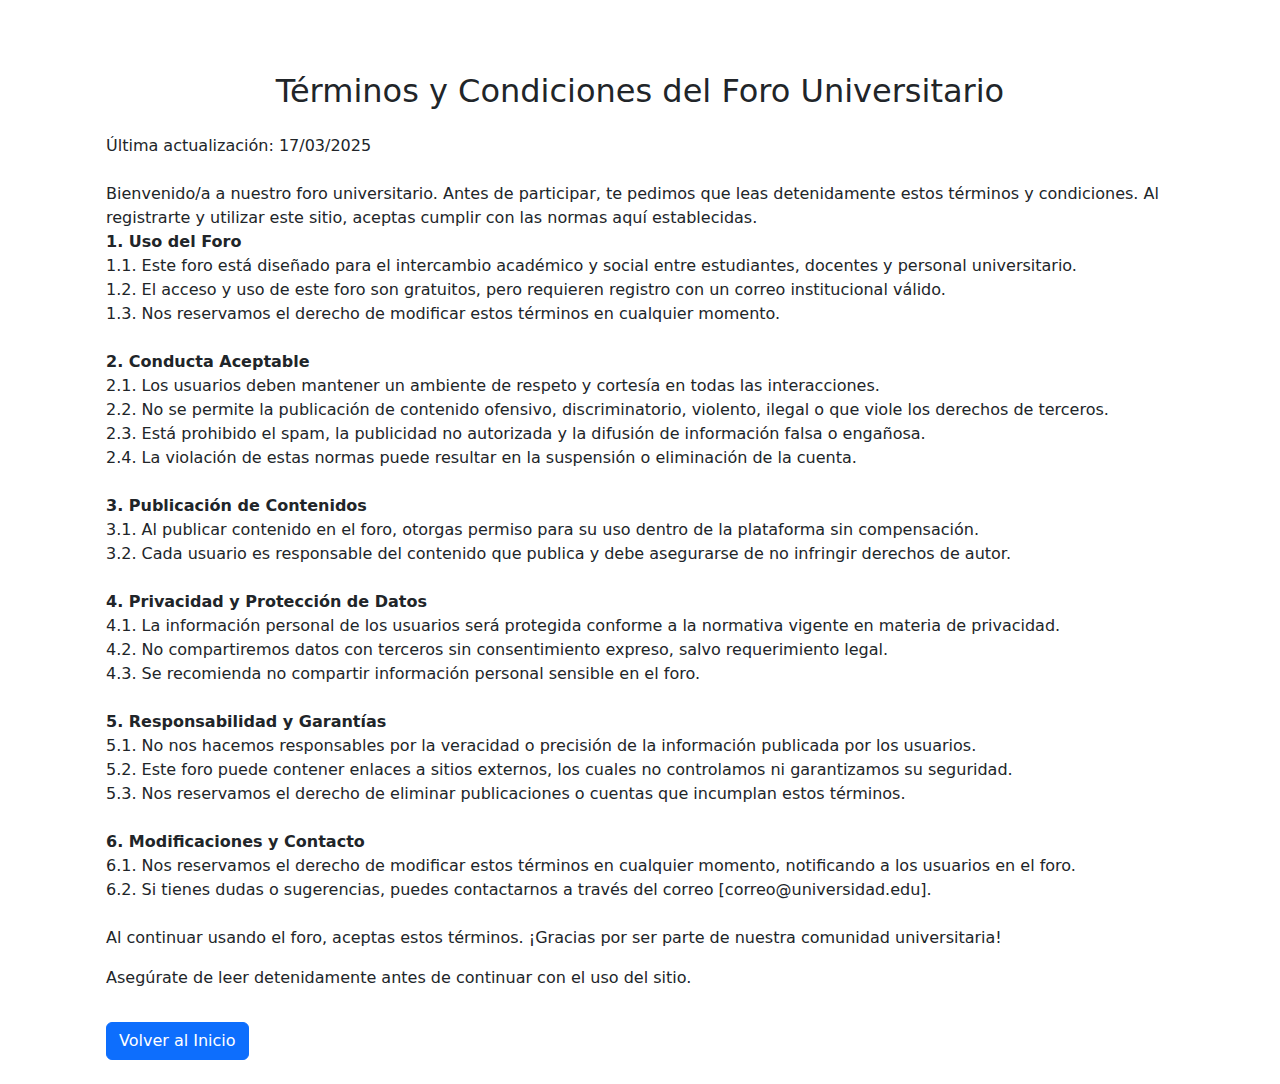
==== inc/terminos.html @ 9e65484d "Añadido html T&C" ====
<!DOCTYPE html>
<html lang="en">
<head>
    <meta charset="UTF-8">
    <meta name="viewport" content="width=device-width, initial-scale=1.0">
    <title>Términos y condiciones</title>
    <link href="https://cdn.jsdelivr.net/npm/bootstrap@5.3.3/dist/css/bootstrap.min.css" rel="stylesheet" integrity="sha384-QWTKZyjpPEjISv5WaRU9OFeRpok6YctnYmDr5pNlyT2bRjXh0JMhjY6hW+ALEwIH" crossorigin="anonymous">
    <link rel="stylesheet" href="https://cdn.jsdelivr.net/npm/bootstrap-icons@1.7.2/font/bootstrap-icons.css">
    <link rel="stylesheet" href="../css/estilos.css">
</head>
<body>
    <div class="container text-justify mt-5">
        <div class="container-custom p-4">
            <h2 class="mb-4 text-center">Términos y Condiciones del Foro Universitario</h2>
            <p> Última actualización: 17/03/2025 <br>
                <br>
                Bienvenido/a a nuestro foro universitario. Antes de participar, te pedimos que leas detenidamente estos términos y condiciones. Al registrarte y utilizar este sitio, aceptas cumplir con las normas aquí establecidas.
                <br>
                <strong>1. Uso del Foro</strong> <br>
                1.1. Este foro está diseñado para el intercambio académico y social entre estudiantes, docentes y personal universitario.<br>
                1.2. El acceso y uso de este foro son gratuitos, pero requieren registro con un correo institucional válido.<br>
                1.3. Nos reservamos el derecho de modificar estos términos en cualquier momento.<br>
                <br>
                <strong>2. Conducta Aceptable</strong><br>
                2.1. Los usuarios deben mantener un ambiente de respeto y cortesía en todas las interacciones.<br>
                2.2. No se permite la publicación de contenido ofensivo, discriminatorio, violento, ilegal o que viole los derechos de terceros.<br>
                2.3. Está prohibido el spam, la publicidad no autorizada y la difusión de información falsa o engañosa.<br>
                2.4. La violación de estas normas puede resultar en la suspensión o eliminación de la cuenta.<br>
                <br>
                <strong>3. Publicación de Contenidos</strong><br>
                3.1. Al publicar contenido en el foro, otorgas permiso para su uso dentro de la plataforma sin compensación.<br>
                3.2. Cada usuario es responsable del contenido que publica y debe asegurarse de no infringir derechos de autor.<br>
                <br>
                <strong>4. Privacidad y Protección de Datos</strong><br>
                4.1. La información personal de los usuarios será protegida conforme a la normativa vigente en materia de privacidad.<br>
                4.2. No compartiremos datos con terceros sin consentimiento expreso, salvo requerimiento legal.<br>
                4.3. Se recomienda no compartir información personal sensible en el foro.<br>
                <br>
                <strong>5. Responsabilidad y Garantías</strong><br>
                5.1. No nos hacemos responsables por la veracidad o precisión de la información publicada por los usuarios.<br>
                5.2. Este foro puede contener enlaces a sitios externos, los cuales no controlamos ni garantizamos su seguridad.<br>
                5.3. Nos reservamos el derecho de eliminar publicaciones o cuentas que incumplan estos términos.<br>
                <br>
                <strong>6. Modificaciones y Contacto</strong><br>
                6.1. Nos reservamos el derecho de modificar estos términos en cualquier momento, notificando a los usuarios en el foro.<br>
                6.2. Si tienes dudas o sugerencias, puedes contactarnos a través del correo [correo@universidad.edu].<br>
                <br>
                Al continuar usando el foro, aceptas estos términos. ¡Gracias por ser parte de nuestra comunidad universitaria!
            </p>
            <p>
                Asegúrate de leer detenidamente antes de continuar con el uso del sitio.
            </p>
            <a href="/proyecto_forouniversitario/vistas/home/index.php" class="btn btn-primary mt-3">Volver al Inicio</a>
        </div>
    </div>

    <script src="https://cdn.jsdelivr.net/npm/bootstrap@5.3.0/dist/js/bootstrap.bundle.min.js"></script>

</body>
</html>
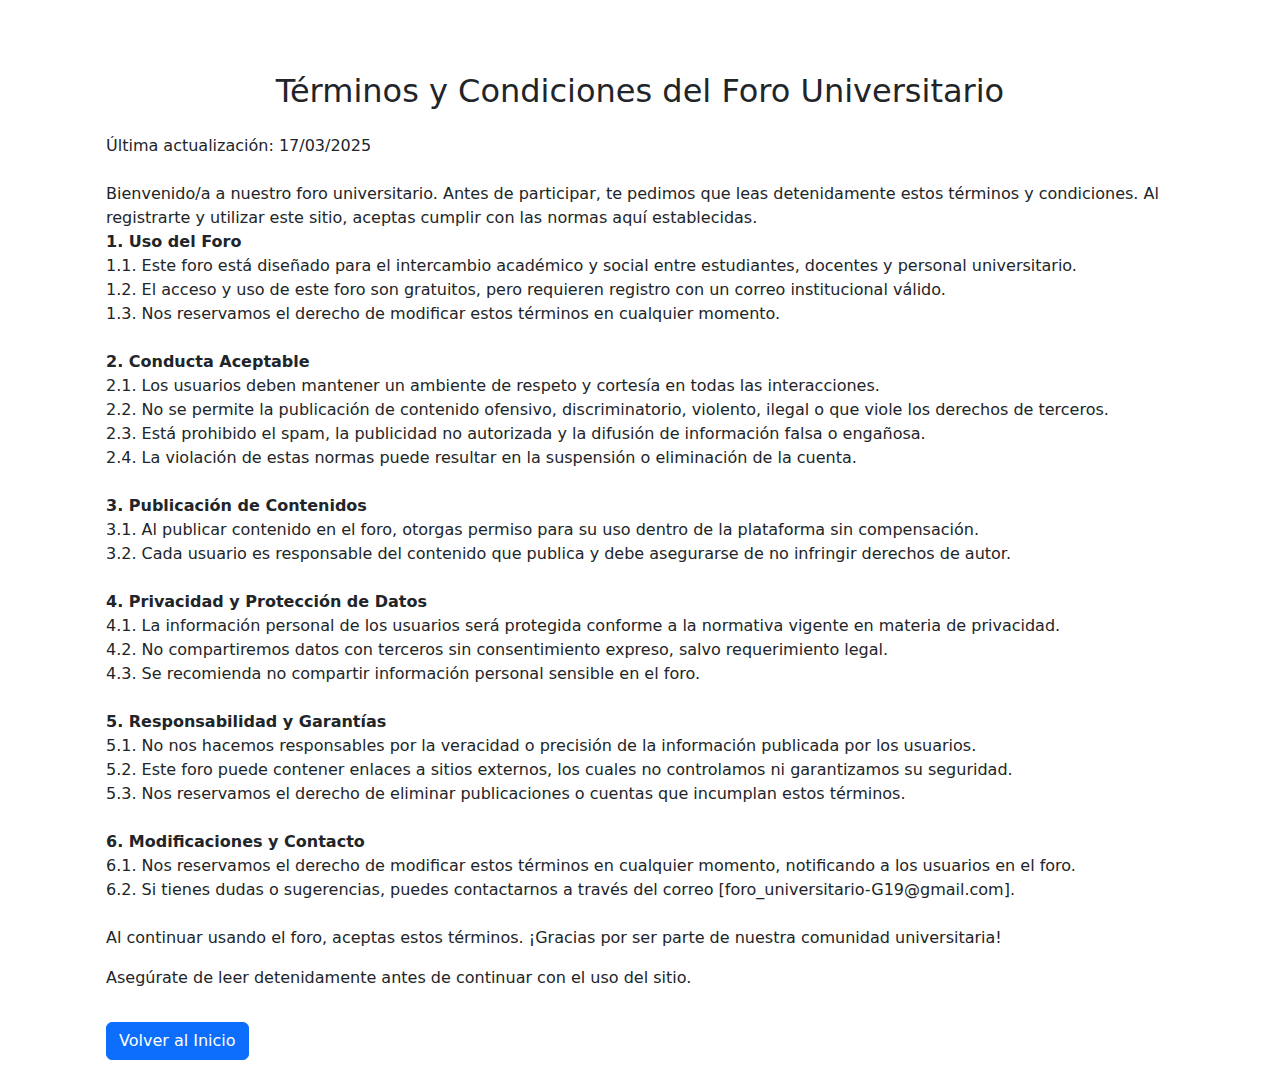
==== commit 1f65a512: "actualizacion de mail" ====
--- a/inc/terminos.html
+++ b/inc/terminos.html
@@ -6,7 +6,7 @@
     <title>Términos y condiciones</title>
     <link href="https://cdn.jsdelivr.net/npm/bootstrap@5.3.3/dist/css/bootstrap.min.css" rel="stylesheet" integrity="sha384-QWTKZyjpPEjISv5WaRU9OFeRpok6YctnYmDr5pNlyT2bRjXh0JMhjY6hW+ALEwIH" crossorigin="anonymous">
     <link rel="stylesheet" href="https://cdn.jsdelivr.net/npm/bootstrap-icons@1.7.2/font/bootstrap-icons.css">
-    <link rel="stylesheet" href="../css/estilos.css">
+    <link rel="stylesheet" href="../assets/css/estilos.css">
 </head>
 <body>
     <div class="container text-justify mt-5">
@@ -43,7 +43,7 @@
                 <br>
                 <strong>6. Modificaciones y Contacto</strong><br>
                 6.1. Nos reservamos el derecho de modificar estos términos en cualquier momento, notificando a los usuarios en el foro.<br>
-                6.2. Si tienes dudas o sugerencias, puedes contactarnos a través del correo [correo@universidad.edu].<br>
+                6.2. Si tienes dudas o sugerencias, puedes contactarnos a través del correo [foro_universitario-G19@gmail.com].<br>
                 <br>
                 Al continuar usando el foro, aceptas estos términos. ¡Gracias por ser parte de nuestra comunidad universitaria!
             </p>
